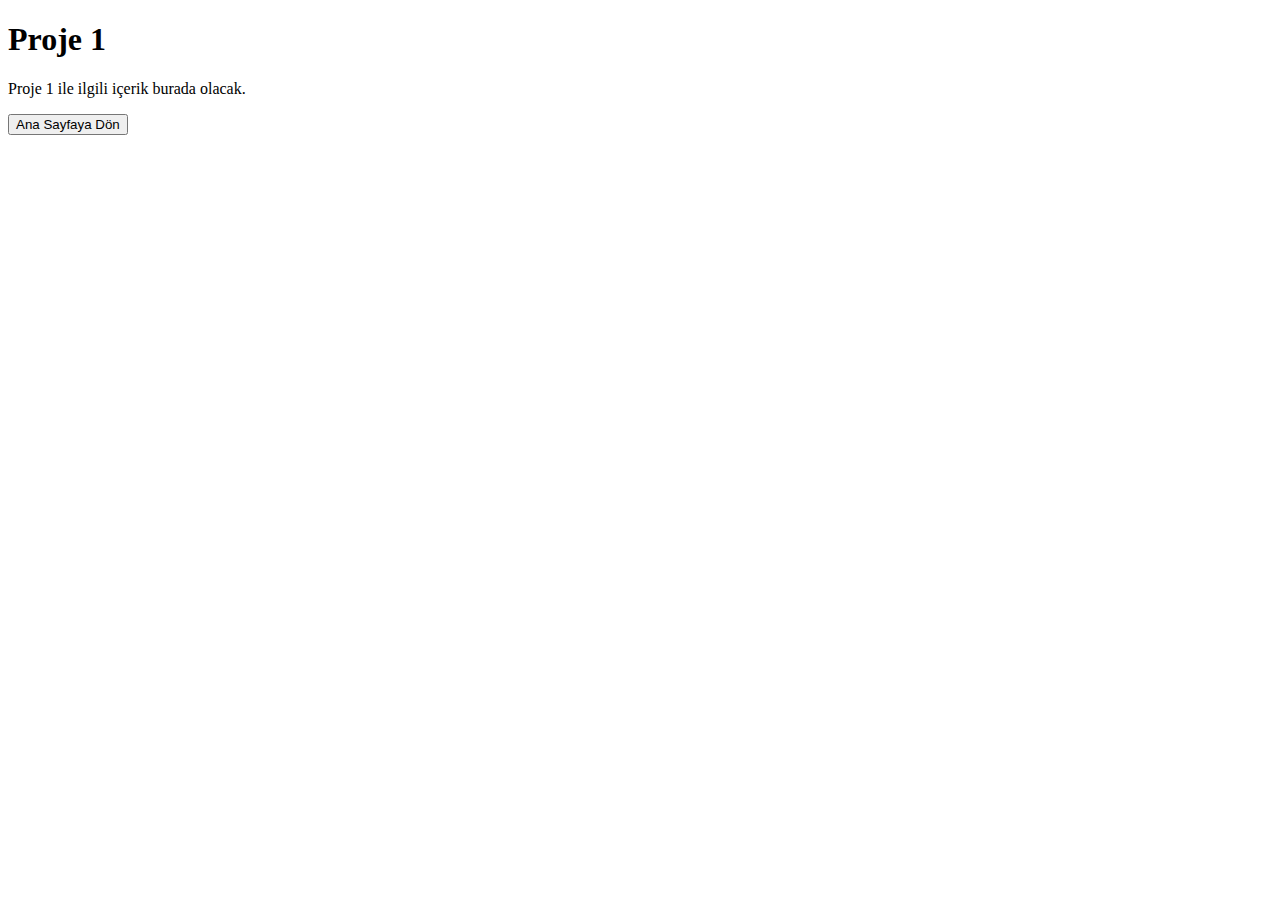
==== html/project-1.html @ 6b697f9b "first commit" ====
<!DOCTYPE html>
<html lang="en">
<head>
    <meta charset="UTF-8">
    <meta name="viewport" content="width=device-width, initial-scale=1.0">
    <title>Proje 1</title>
</head>
<body>
    <h1>Proje 1</h1>
    <p>Proje 1 ile ilgili içerik burada olacak.</p>
    <button onclick="window.location.href='index.html'">Ana Sayfaya Dön</button>
</body>
</html>
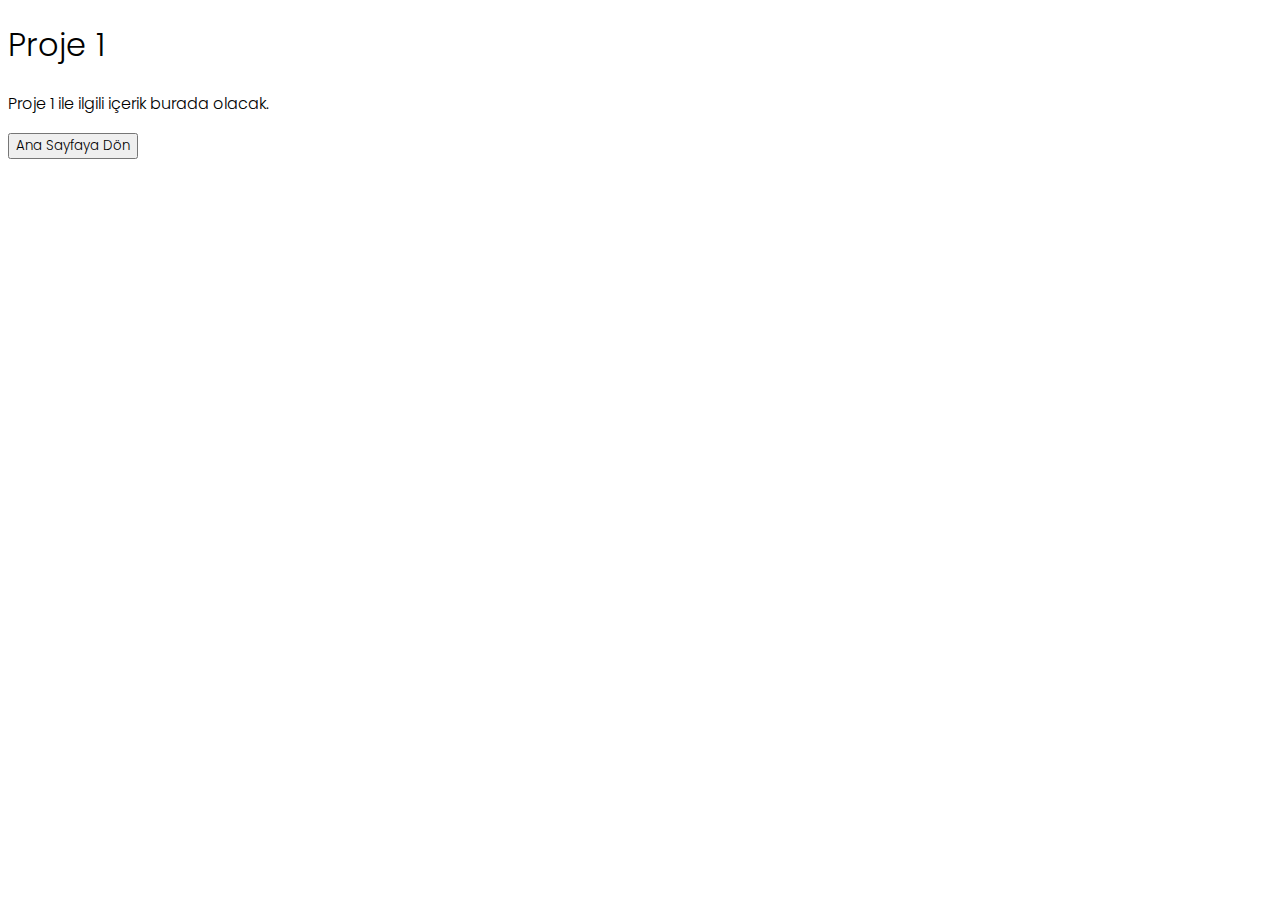
==== commit e2575d75: "import font name and images." ====
--- a/html/project-1.html
+++ b/html/project-1.html
@@ -4,6 +4,8 @@
     <meta charset="UTF-8">
     <meta name="viewport" content="width=device-width, initial-scale=1.0">
     <title>Proje 1</title>
+    <link rel="stylesheet" href="/css/project-1.css">
+    
 </head>
 <body>
     <h1>Proje 1</h1>
--- a/css/project-1.css
+++ b/css/project-1.css
@@ -0,0 +1,7 @@
+@import url('https://fonts.googleapis.com/css2?family=Poppins:wght@300&display=swap');
+
+* {  
+  font-family: "Poppins", sans-serif;
+  font-weight: 300;
+  font-style: normal;
+}
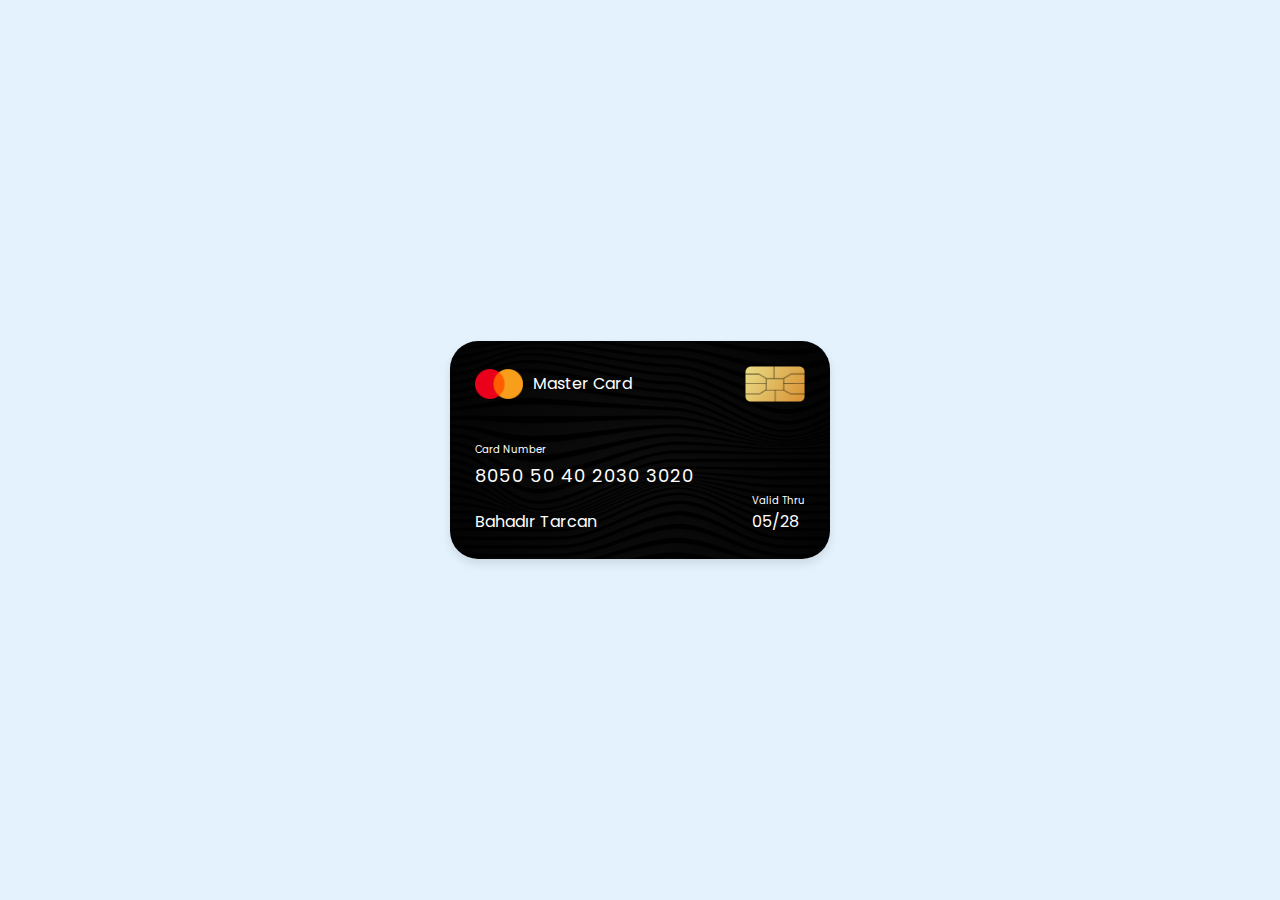
==== commit 75023260: "css UI added" ====
--- a/html/project-1.html
+++ b/html/project-1.html
@@ -8,8 +8,25 @@
     
 </head>
 <body>
-    <h1>Proje 1</h1>
-    <p>Proje 1 ile ilgili içerik burada olacak.</p>
-    <button onclick="window.location.href='index.html'">Ana Sayfaya Dön</button>
+<div class="container">
+    <header>
+        <span class="logo">
+            <img src="../images/logo.png" alt="" />
+            <h5>Master Card</h5>
+        </span>
+             <img src="../images/chip.png" alt="" class="chip" />
+    </header>
+    <div class="card-details">
+        <div class="name-number">
+            <h6>Card Number</h6>
+            <h5 class="number">8050 50 40 2030 3020</h5>
+            <h5 class="name">Bahadır Tarcan</h5>
+        </div>
+        <div class="valid-date">
+            <h6>Valid Thru</h6>
+            <h5>05/28</h5>
+        </div>
+    </div>
+</div>
 </body>
 </html>
--- a/css/project-1.css
+++ b/css/project-1.css
@@ -1,7 +1,72 @@
 @import url('https://fonts.googleapis.com/css2?family=Poppins:wght@300&display=swap');
 
 * {  
-  font-family: "Poppins", sans-serif;
-  font-weight: 300;
-  font-style: normal;
+    margin: 0;
+    padding: 0;
+    box-sizing: border-box;
+    font-family: "Poppins", sans-serif;
 }
+
+body {
+    min-height: 100vh;
+    display: flex;
+    align-items: center;
+    justify-content: center;
+    background: #e3f2fd;
+}
+
+.container {
+    position: relative;
+    background-image: url(../images/bg.png);
+    background-size: cover;
+    padding: 25px;
+    border-radius: 28px;
+    max-width: 380px;
+    width: 100%;
+    box-shadow: 0 5px 10px rgba(0, 0, 0, 0.1);
+}
+
+
+header,
+.logo {
+    display: flex;
+    align-items: center;
+    justify-content: space-between;
+
+}
+
+.logo img {
+    width: 48px;
+    margin-right: 10px;
+}
+
+h5 {
+    font-size: 16px;
+    font-weight: 400;
+    color: #fff;
+}
+header .chip {
+    width: 60px;
+}
+
+h6 {
+    color: #fff;
+    font-size: 10px;
+    font-weight: 400;
+
+}
+h5.number {
+    margin-top: 4px;
+    font-size: 18px;
+    letter-spacing: 1px;
+}
+h5.name {
+    margin-top: 20px;
+}
+
+.container .card-details {
+    margin-top: 40px;
+    display: flex;
+    justify-content: space-between;
+    align-items: flex-end;
+}